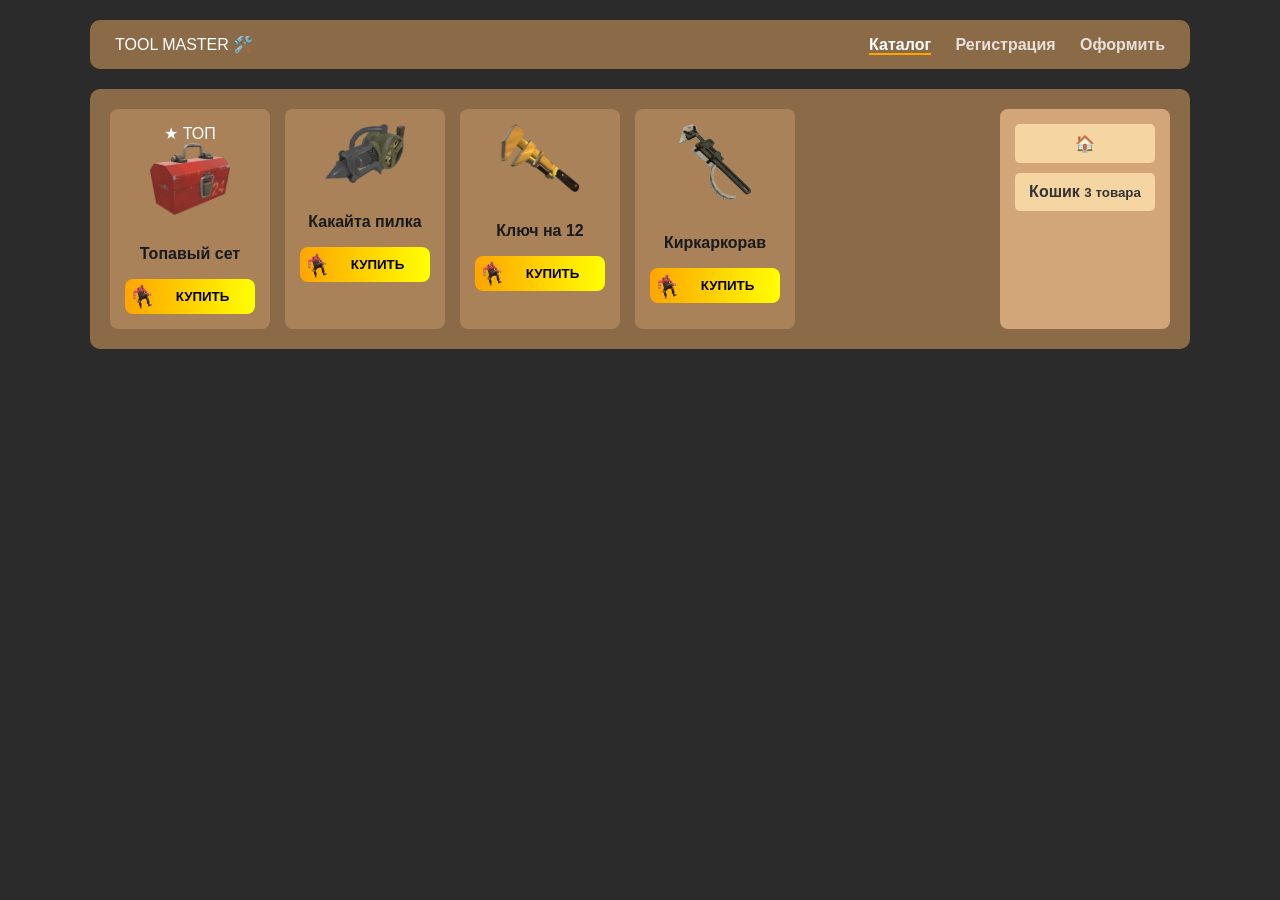
==== index.html @ e47cd86a "Add files via upload" ====
<!DOCTYPE html>
<html lang="ru">
<head>
    <meta charset="UTF-8">
    <meta name="viewport" content="width=device-width, initial-scale=1.0">
    <title>Инструментальный Цех — Каталог</title>
    <link rel="stylesheet" href="style.css">
</head>
<body>
    <div class="main-wrapper">
        <header class="top-nav">
            <div class="logo">TOOL MASTER 🛠️</div>
            <nav>
                <a href="index.html" class="active">Каталог</a>
                <a href="register.html">Регистрация</a>
                <a href="checkout.html">Оформить</a>
            </nav>
        </header>

        <div class="container">
            <div class="products">
                <div class="card">
                    <div class="badge top">★ ТОП</div>
                    <img src="топавый сет.png" alt="Сет">
                    <p>Топавый сет</p>
                    <button class="buy-btn">КУПИТЬ</button>
                </div>
                <div class="card">
                    <img src="апасна зеленая.png" alt="Пилка">
                    <p>Какайта пилка</p>
                    <button class="buy-btn">КУПИТЬ</button>
                </div>
                <div class="card">
                    <img src="реткасть.png" alt="Ключ">
                    <p>Ключ на 12</p>
                    <button class="buy-btn">КУПИТЬ</button>
                </div>
                <div class="card">
                    <img src="какайта херь.png" alt="Кирка">
                    <p>Киркаркорав</p>
                    <button class="buy-btn">КУПИТЬ</button>
                </div>
            </div>

            <aside class="sidebar">
                <div class="sidebar-item home">🏠</div>
                <div class="sidebar-item cart" onclick="location.href='checkout.html'">
                    <span>Кошик</span>
                    <small>3 товара</small>
                </div>
                <div class="worker-wrap">
                </div>
            </aside>
        </div>
        
        <footer class="footer">
        </footer>
    </div>
</body>
</html>
---- style.css ----
/* Базовые настройки */
body {
    margin: 0;
    font-family: 'Segoe UI', sans-serif;
    background-color: #2b2b2b;
    color: #fff;
}

.main-wrapper {
    max-width: 1100px;
    margin: 0 auto;
    padding: 20px;
}

/* Навигация */
.top-nav {
    display: flex;
    justify-content: space-between;
    align-items: center;
    background: #8b6b47;
    padding: 15px 25px;
    border-radius: 10px;
    margin-bottom: 20px;
}

.top-nav nav a {
    color: #fff;
    text-decoration: none;
    margin-left: 20px;
    font-weight: bold;
    opacity: 0.8;
}

.top-nav nav a.active { opacity: 1; border-bottom: 2px solid orange; }

/* Контейнеры */
.container {
    display: flex;
    gap: 20px;
    background-color: #8b6b47;
    padding: 20px;
    border-radius: 10px;
}

.products {
    display: grid;
    grid-template-columns: repeat(auto-fill, 160px);
    gap: 15px;
    flex-grow: 1;
}

/* Карточки */
.card {
    background-color: #a9825a;
    padding: 15px;
    text-align: center;
    border-radius: 8px;
    position: relative;
    transition: 0.3s;
}

.card:hover { transform: translateY(-5px); }
.card img { width: 80px; height: auto; margin-bottom: 10px; }
.card p { color: #1a1a1a; font-weight: bold; }

/* Кнопки (тот самый ::before) */
.buy-btn {
    background: linear-gradient(to right, orange, yellow);
    border: none;
    padding: 10px 10px 10px 35px;
    border-radius: 8px;
    cursor: pointer;
    font-weight: bold;
    position: relative;
    width: 100%;
}

.buy-btn::before {
    content: "";
    position: absolute;
    left: 5px;
    top: 50%;
    transform: translateY(-50%);
    width: 25px;
    height: 25px;
    background: url("btn.png") no-repeat center;
    background-size: contain;
}


/* Боковая панель */
.sidebar {
    width: 140px;
    background-image: url('инженеронетот.png');
    background-repeat: no-repeat;
    background-color: #d2a679;
    
    padding: 15px;
    border-radius: 8px;
    text-align: center;
}

.sidebar-item {
    background: #f5d6a3;
    padding: 10px;
    margin-bottom: 10px;
    border-radius: 5px;
    color: #333;
    font-weight: bold;
    cursor: pointer;
}



/* Формы */
.form-page {
    display: flex;
    justify-content: center;
    align-items: center;
    min-height: 100vh;
}

.form-container, .checkout-form, .order-summary {
    background: #8b6b47;
    padding: 30px;
    border-radius: 15px;
    width: 350px;
}

.input-group { margin-bottom: 15px; }
.input-group label { display: block; margin-bottom: 5px; }
.input-group input, .input-group select {
    width: 100%;
    padding: 10px;
    border-radius: 5px;
    border: none;
    box-sizing: border-box;
}

.checkout-container { align-items: flex-start; }
.order-summary { background: #a9825a; color: #1a1a1a; }
.total { font-size: 1.2rem; font-weight: bold; margin-top: 10px; }

.footer {
    text-align: center;
    margin-top: 20px;
    font-size: 12px;
    color: #a9825a;
}
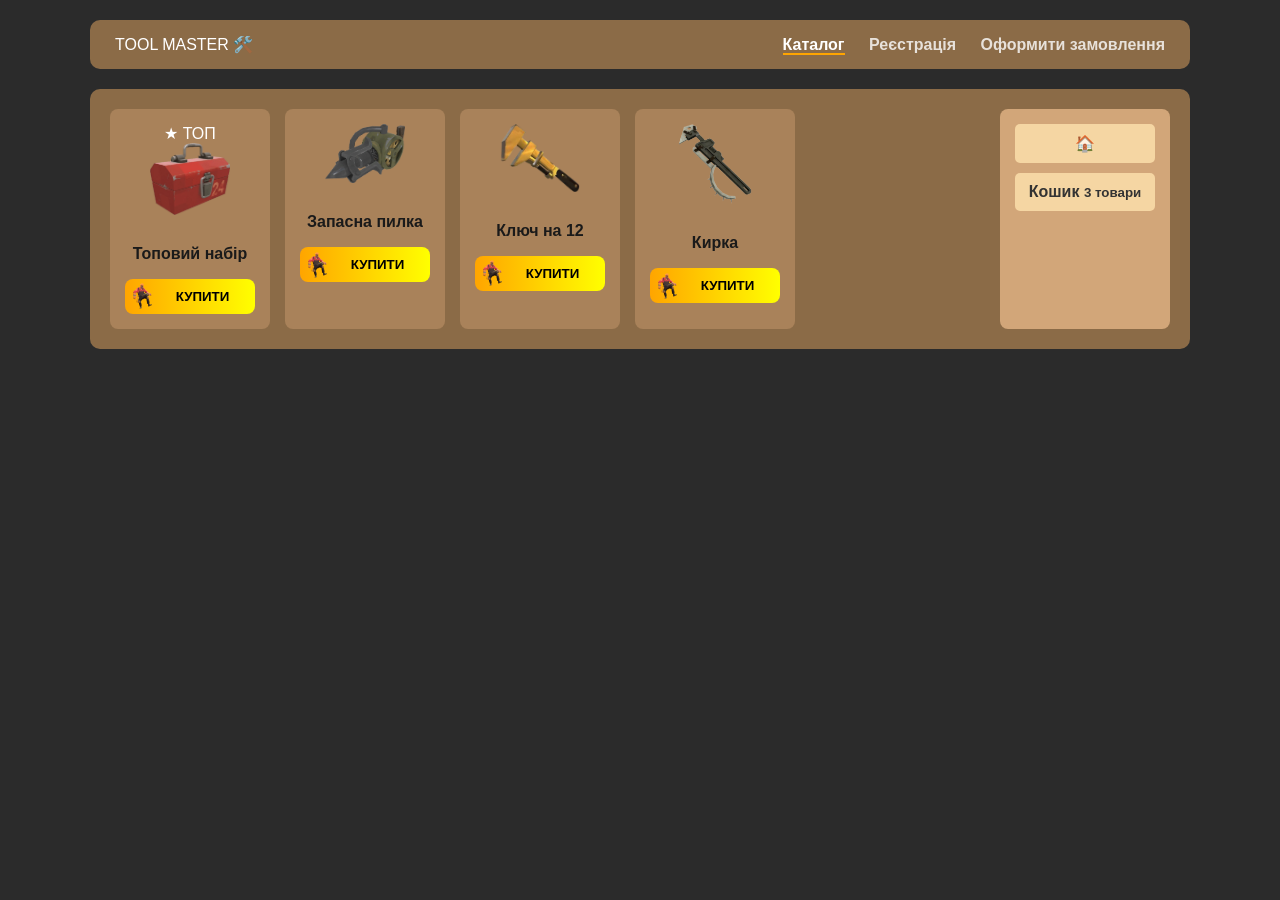
==== commit 0b2bdaff: "Зміна мови index.html" ====
--- a/index.html
+++ b/index.html
@@ -1,9 +1,9 @@
 <!DOCTYPE html>
-<html lang="ru">
+<html lang="uk">
 <head>
     <meta charset="UTF-8">
     <meta name="viewport" content="width=device-width, initial-scale=1.0">
-    <title>Инструментальный Цех — Каталог</title>
+    <title>Інструментальний цех — Каталог</title>
     <link rel="stylesheet" href="style.css">
 </head>
 <body>
@@ -12,8 +12,8 @@
             <div class="logo">TOOL MASTER 🛠️</div>
             <nav>
                 <a href="index.html" class="active">Каталог</a>
-                <a href="register.html">Регистрация</a>
-                <a href="checkout.html">Оформить</a>
+                <a href="register.html">Реєстрація</a>
+                <a href="checkout.html">Оформити замовлення</a>
             </nav>
         </header>
 
@@ -21,24 +21,24 @@
             <div class="products">
                 <div class="card">
                     <div class="badge top">★ ТОП</div>
-                    <img src="топавый сет.png" alt="Сет">
-                    <p>Топавый сет</p>
-                    <button class="buy-btn">КУПИТЬ</button>
+                    <img src="топавый сет.png" alt="Набір">
+                    <p>Топовий набір</p>
+                    <button class="buy-btn">КУПИТИ</button>
                 </div>
                 <div class="card">
                     <img src="апасна зеленая.png" alt="Пилка">
-                    <p>Какайта пилка</p>
-                    <button class="buy-btn">КУПИТЬ</button>
+                    <p>Запасна пилка</p>
+                    <button class="buy-btn">КУПИТИ</button>
                 </div>
                 <div class="card">
                     <img src="реткасть.png" alt="Ключ">
                     <p>Ключ на 12</p>
-                    <button class="buy-btn">КУПИТЬ</button>
+                    <button class="buy-btn">КУПИТИ</button>
                 </div>
                 <div class="card">
                     <img src="какайта херь.png" alt="Кирка">
-                    <p>Киркаркорав</p>
-                    <button class="buy-btn">КУПИТЬ</button>
+                    <p>Кирка</p>
+                    <button class="buy-btn">КУПИТИ</button>
                 </div>
             </div>
 
@@ -46,7 +46,7 @@
                 <div class="sidebar-item home">🏠</div>
                 <div class="sidebar-item cart" onclick="location.href='checkout.html'">
                     <span>Кошик</span>
-                    <small>3 товара</small>
+                    <small>3 товари</small>
                 </div>
                 <div class="worker-wrap">
                 </div>
@@ -57,4 +57,4 @@
         </footer>
     </div>
 </body>
-</html>+</html>
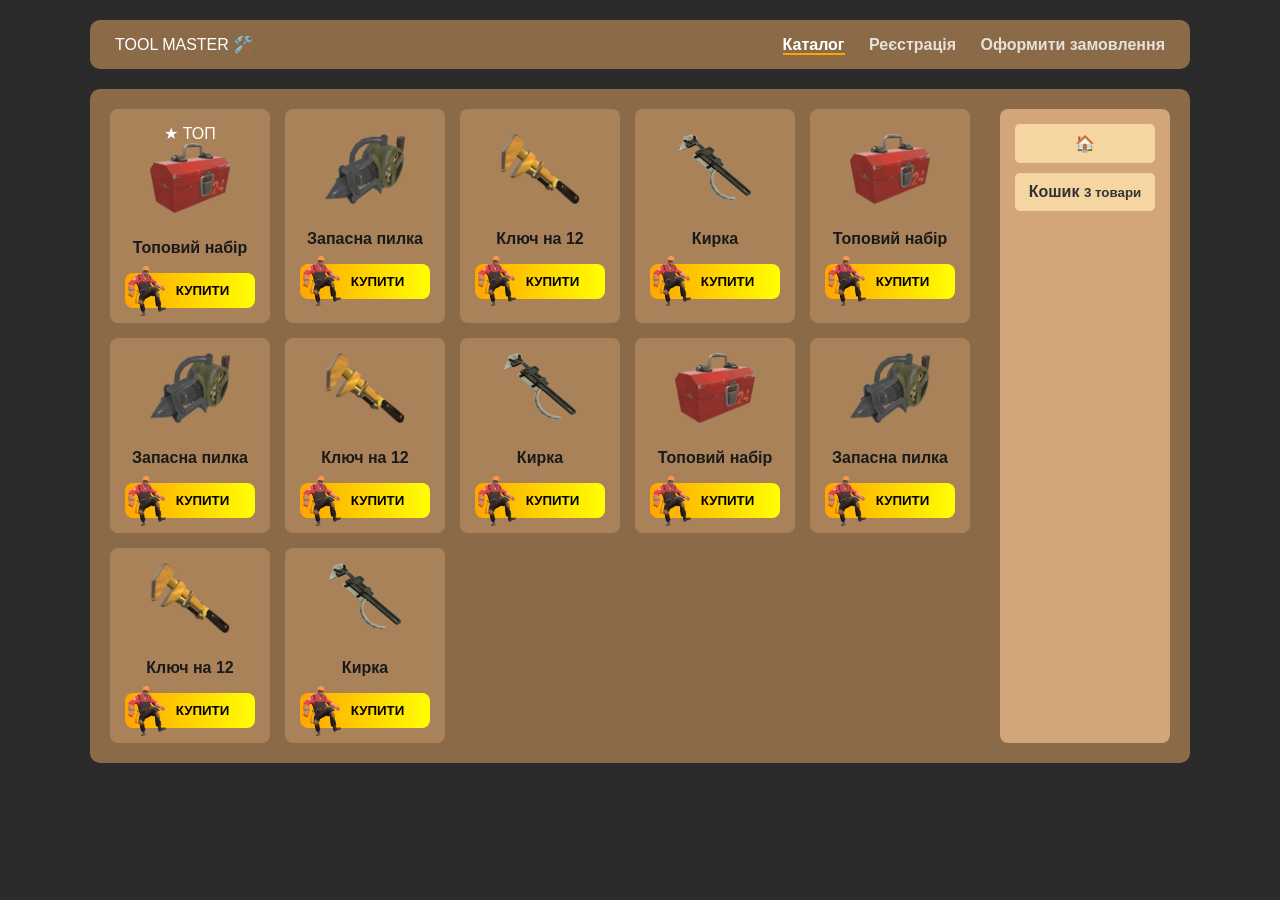
==== commit dc55bbfc: "Більше карток товарів" ====
--- a/index.html
+++ b/index.html
@@ -40,6 +40,46 @@
                     <p>Кирка</p>
                     <button class="buy-btn">КУПИТИ</button>
                 </div>
+                <div class="card">
+                    <img src="топавый сет.png" alt="Набір">
+                    <p>Топовий набір</p>
+                    <button class="buy-btn">КУПИТИ</button>
+                </div>
+                <div class="card">
+                    <img src="апасна зеленая.png" alt="Пилка">
+                    <p>Запасна пилка</p>
+                    <button class="buy-btn">КУПИТИ</button>
+                </div>
+                <div class="card">
+                    <img src="реткасть.png" alt="Ключ">
+                    <p>Ключ на 12</p>
+                    <button class="buy-btn">КУПИТИ</button>
+                </div>
+                <div class="card">
+                    <img src="какайта херь.png" alt="Кирка">
+                    <p>Кирка</p>
+                    <button class="buy-btn">КУПИТИ</button>
+                </div>
+                <div class="card">
+                    <img src="топавый сет.png" alt="Набір">
+                    <p>Топовий набір</p>
+                    <button class="buy-btn">КУПИТИ</button>
+                </div>
+                <div class="card">
+                    <img src="апасна зеленая.png" alt="Пилка">
+                    <p>Запасна пилка</p>
+                    <button class="buy-btn">КУПИТИ</button>
+                </div>
+                <div class="card">
+                    <img src="реткасть.png" alt="Ключ">
+                    <p>Ключ на 12</p>
+                    <button class="buy-btn">КУПИТИ</button>
+                </div>
+                <div class="card">
+                    <img src="какайта херь.png" alt="Кирка">
+                    <p>Кирка</p>
+                    <button class="buy-btn">КУПИТИ</button>
+                </div>
             </div>
 
             <aside class="sidebar">
--- a/style.css
+++ b/style.css
@@ -51,6 +51,10 @@
 
 /* Карточки */
 .card {
+    display: flex;
+    flex-direction: column;
+    align-items: center;
+    justify-content: center;
     background-color: #a9825a;
     padding: 15px;
     text-align: center;
@@ -60,8 +64,11 @@
 }
 
 .card:hover { transform: translateY(-5px); }
-.card img { width: 80px; height: auto; margin-bottom: 10px; }
+.card img { width: 80px; height: 70px; margin-bottom: 10px; }
 .card p { color: #1a1a1a; font-weight: bold; }
+.badge top{
+    position: absolute;
+}
 
 /* Кнопки (тот самый ::before) */
 .buy-btn {
@@ -78,11 +85,11 @@
 .buy-btn::before {
     content: "";
     position: absolute;
-    left: 5px;
+    left: -3px;
     top: 50%;
     transform: translateY(-50%);
-    width: 25px;
-    height: 25px;
+    width: 50px;
+    height: 50px;
     background: url("btn.png") no-repeat center;
     background-size: contain;
 }
@@ -146,4 +153,4 @@
     margin-top: 20px;
     font-size: 12px;
     color: #a9825a;
-}+}
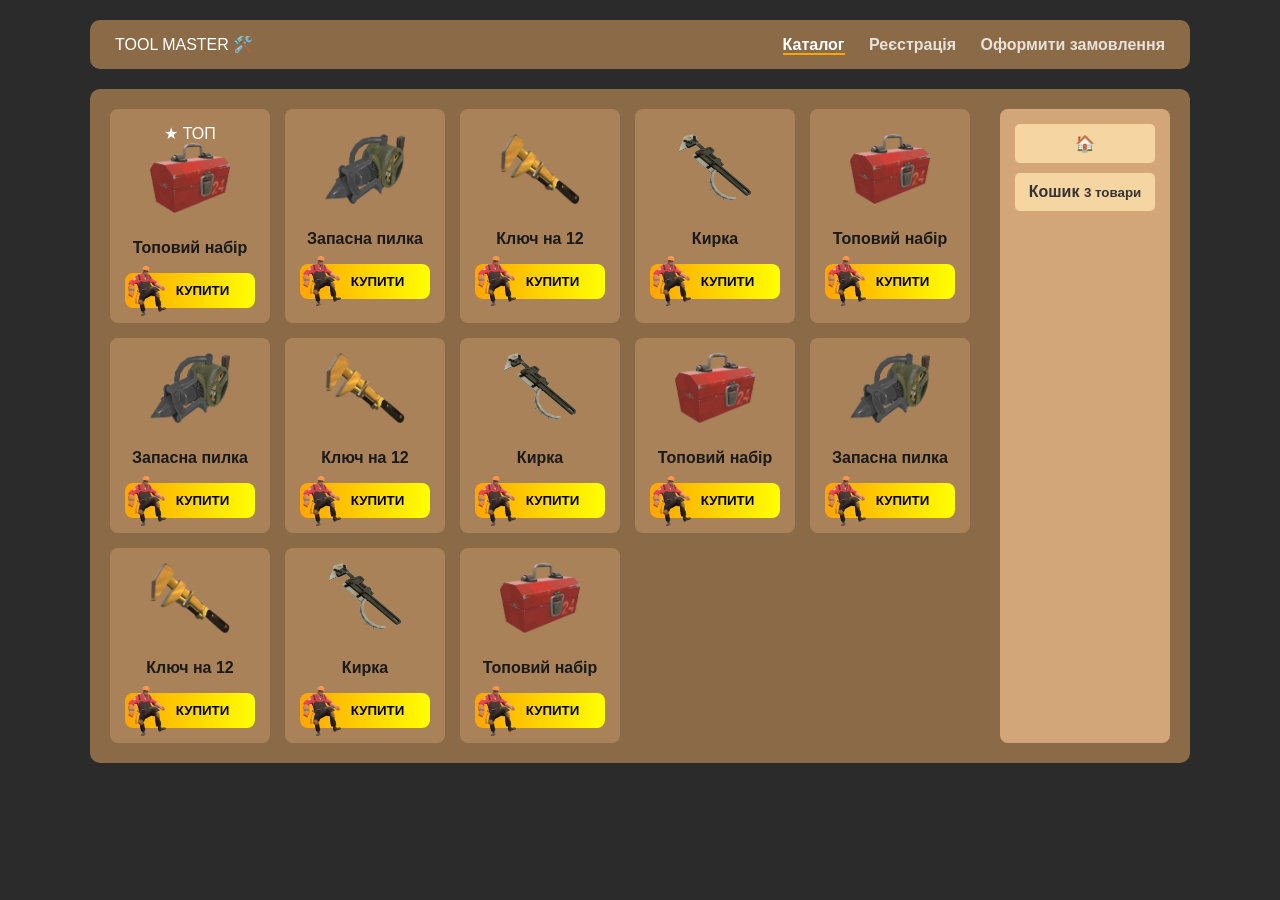
==== commit 4edfabe9: "Update index.html" ====
--- a/index.html
+++ b/index.html
@@ -80,6 +80,11 @@
                     <p>Кирка</p>
                     <button class="buy-btn">КУПИТИ</button>
                 </div>
+                <div class="card">
+                    <img src="топавый сет.png" alt="Набір">
+                    <p>Топовий набір</p>
+                    <button class="buy-btn">КУПИТИ</button>
+                </div>
             </div>
 
             <aside class="sidebar">
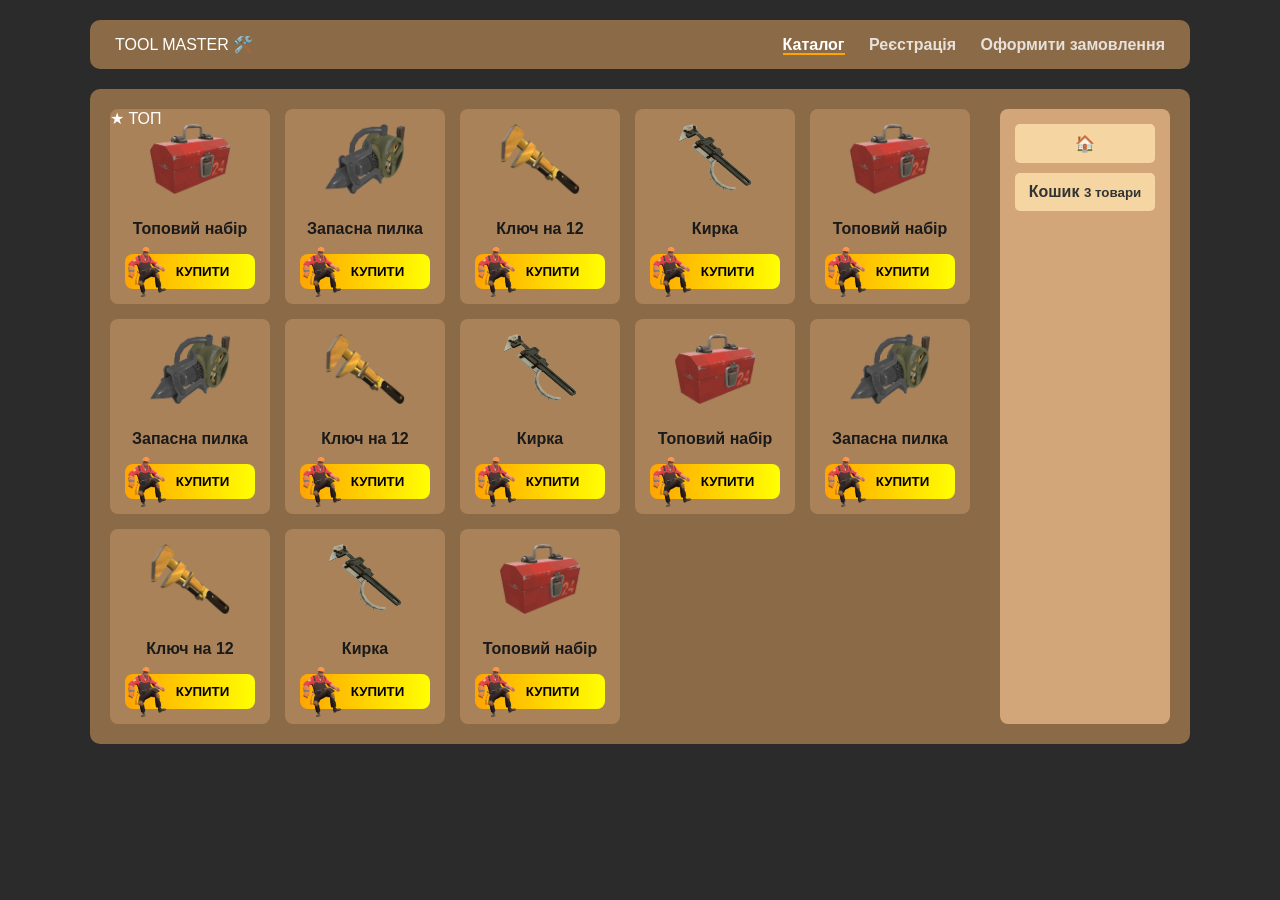
==== commit 57ad334b: "Update index.html" ====
--- a/index.html
+++ b/index.html
@@ -20,7 +20,7 @@
         <div class="container">
             <div class="products">
                 <div class="card">
-                    <div class="badge top">★ ТОП</div>
+                    <div class="badge">★ ТОП</div>
                     <img src="топавый сет.png" alt="Набір">
                     <p>Топовий набір</p>
                     <button class="buy-btn">КУПИТИ</button>
--- a/style.css
+++ b/style.css
@@ -66,8 +66,10 @@
 .card:hover { transform: translateY(-5px); }
 .card img { width: 80px; height: 70px; margin-bottom: 10px; }
 .card p { color: #1a1a1a; font-weight: bold; }
-.badge top{
+.badge{
     position: absolute;
+    top: 0px;
+    left: 0;
 }
 
 /* Кнопки (тот самый ::before) */
